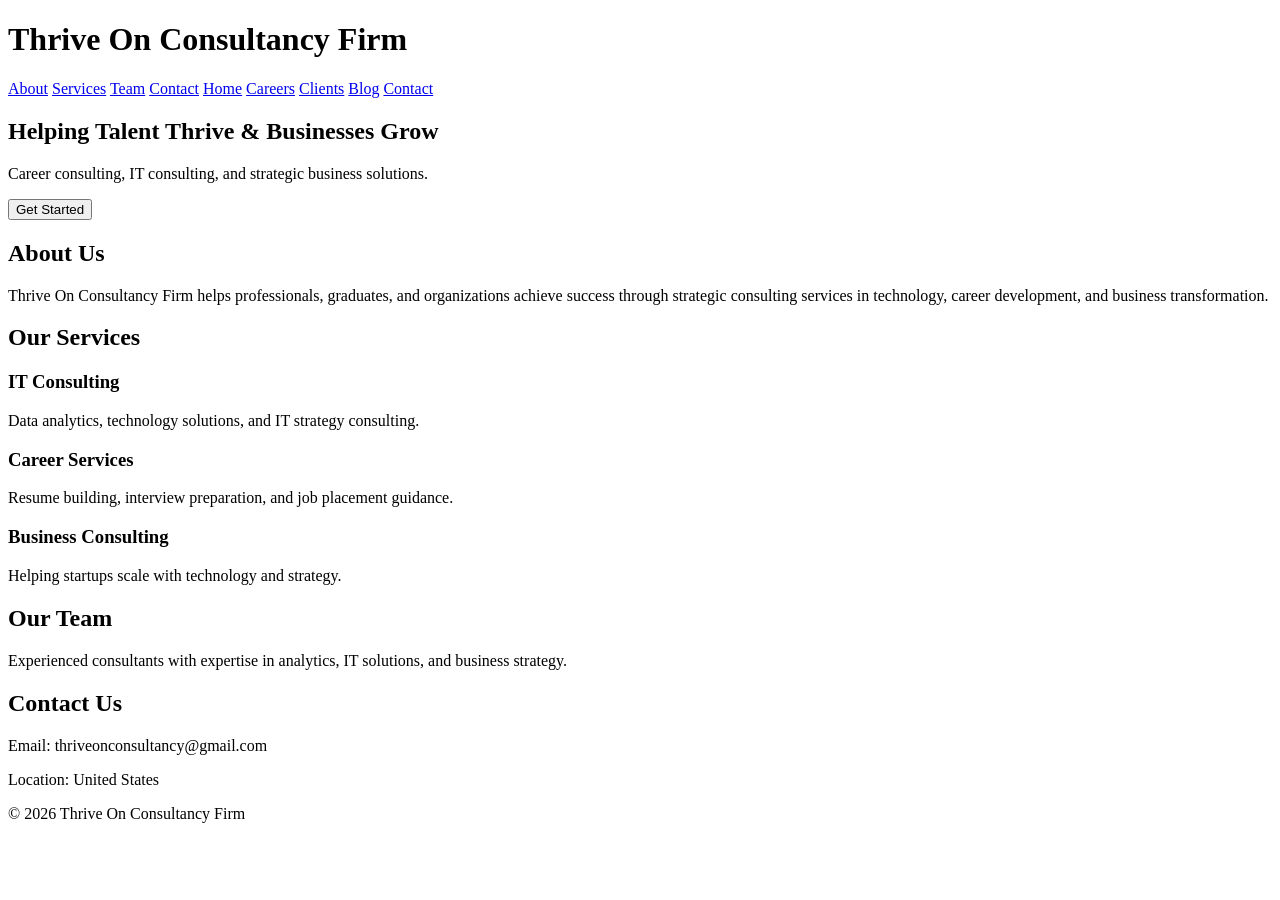
==== index.html @ f14ea01f "Create index.html" ====
<!DOCTYPE html>
<html lang="en">

<head>
<meta charset="UTF-8">
<meta name="viewport" content="width=device-width, initial-scale=1.0">

<title>Thrive On Consultancy Firm</title>

<link rel="stylesheet" href="style.css">

</head>

<body>

<header>

<h1>Thrive On Consultancy Firm</h1>

<nav>
<a href="#about">About</a>
<a href="#services">Services</a>
<a href="#team">Team</a>
<a href="#contact">Contact</a>
<a href="index.html">Home</a>
<a href="careers.html">Careers</a>
<a href="clients.html">Clients</a>
<a href="blog.html">Blog</a>
<a href="contact.html">Contact</a>
</nav>

</header>


<section class="hero">

<h2>Helping Talent Thrive & Businesses Grow</h2>

<p>Career consulting, IT consulting, and strategic business solutions.</p>

<button>Get Started</button>

</section>


<section id="about">

<h2>About Us</h2>

<p>
Thrive On Consultancy Firm helps professionals, graduates, and organizations
achieve success through strategic consulting services in technology,
career development, and business transformation.
</p>

</section>


<section id="services">

<h2>Our Services</h2>

<div class="services">

<div class="card">
<h3>IT Consulting</h3>
<p>Data analytics, technology solutions, and IT strategy consulting.</p>
</div>

<div class="card">
<h3>Career Services</h3>
<p>Resume building, interview preparation, and job placement guidance.</p>
</div>

<div class="card">
<h3>Business Consulting</h3>
<p>Helping startups scale with technology and strategy.</p>
</div>

</div>

</section>


<section id="team">

<h2>Our Team</h2>

<p>
Experienced consultants with expertise in analytics, IT solutions,
and business strategy.
</p>

</section>


<section id="contact">

<h2>Contact Us</h2>

<p>Email: thriveonconsultancy@gmail.com</p>

<p>Location: United States</p>

</section>


<footer>

<p>© 2026 Thrive On Consultancy Firm</p>

</footer>

<script src="script.js"></script>

</body>

</html>
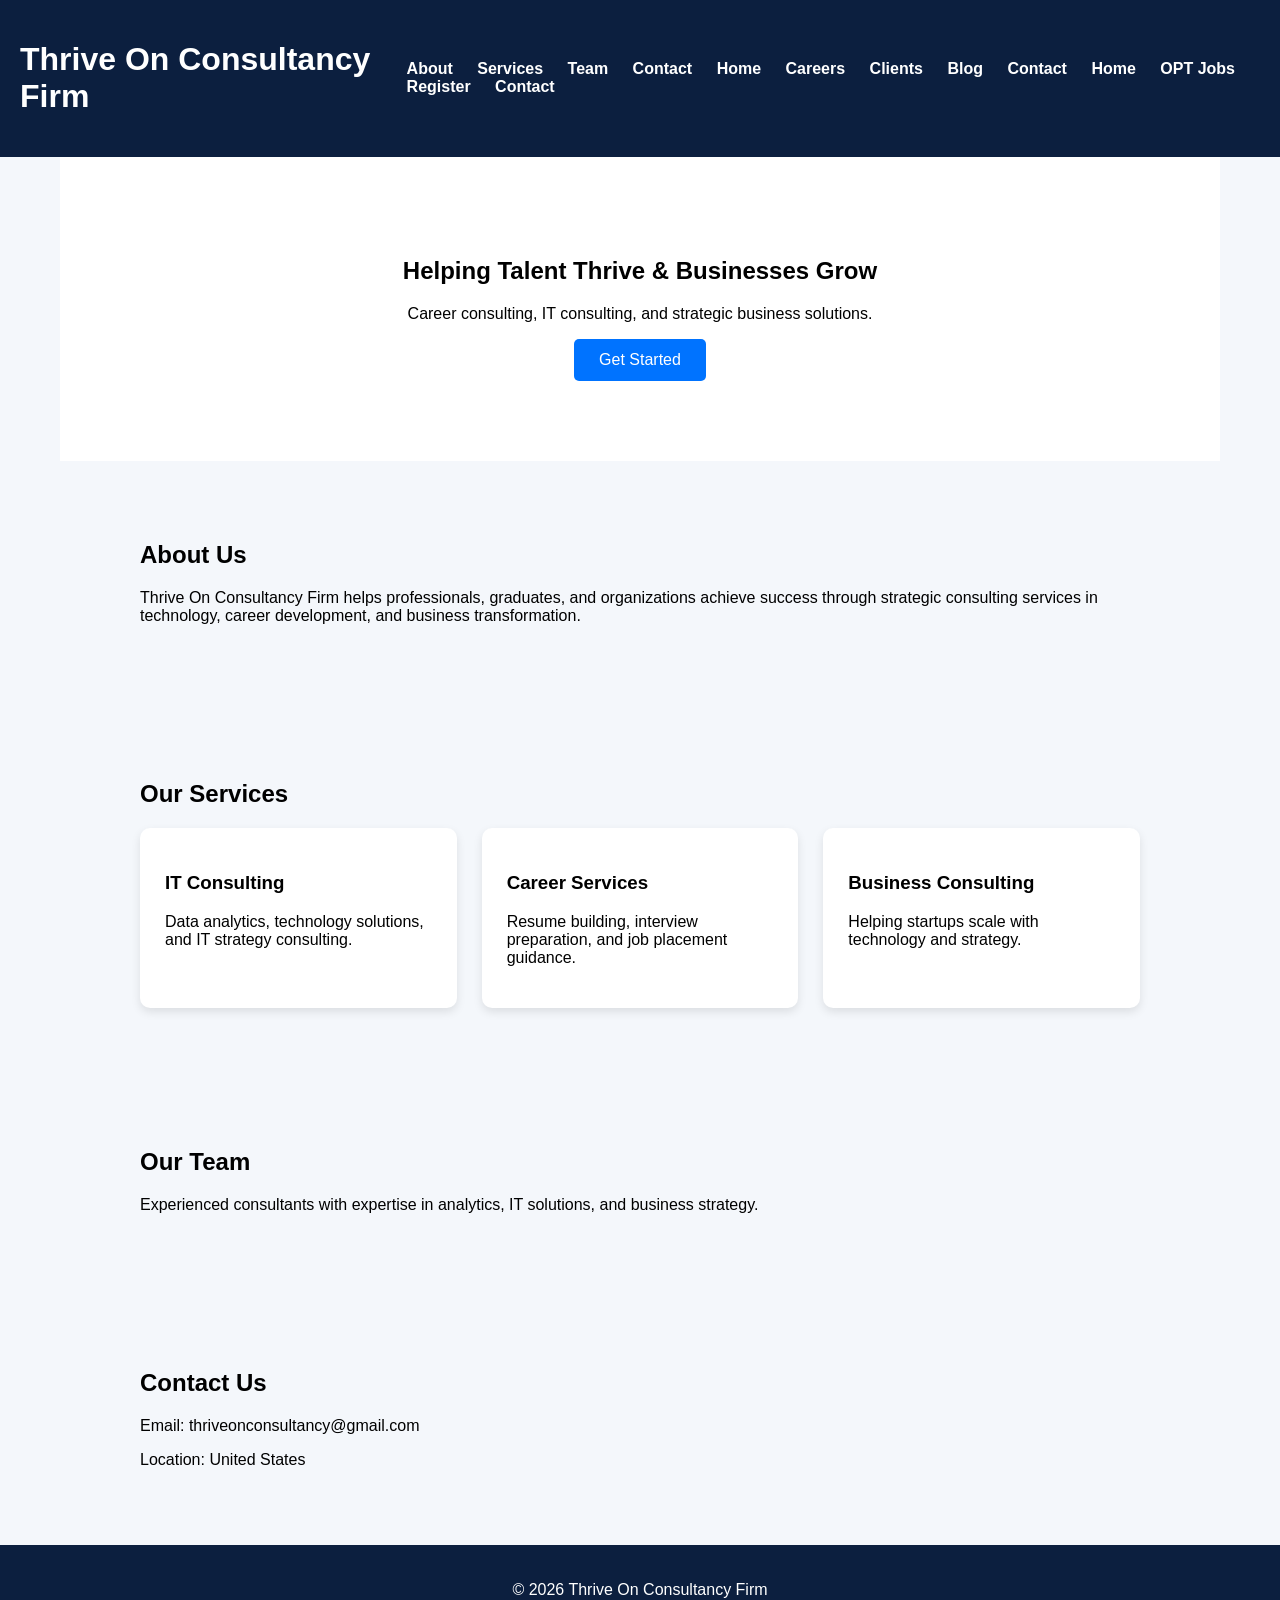
==== commit 5f5f1249: "Update index.html" ====
--- a/index.html
+++ b/index.html
@@ -26,6 +26,10 @@
 <a href="careers.html">Careers</a>
 <a href="clients.html">Clients</a>
 <a href="blog.html">Blog</a>
+<a href="contact.html">Contact</a>
+<a href="index.html">Home</a>
+<a href="jobs.html">OPT Jobs</a>
+<a href="register.html">Register</a>
 <a href="contact.html">Contact</a>
 </nav>
 
--- a/style.css
+++ b/style.css
@@ -0,0 +1,80 @@
+body{
+
+font-family: Arial;
+margin:0;
+background:#f4f7fb;
+
+}
+
+header{
+
+background:#0c1f3f;
+color:white;
+padding:20px;
+display:flex;
+justify-content:space-between;
+align-items:center;
+
+}
+
+nav a{
+
+color:white;
+margin-left:20px;
+text-decoration:none;
+font-weight:bold;
+
+}
+
+.hero{
+
+text-align:center;
+padding:80px;
+background:white;
+
+}
+
+.hero button{
+
+padding:12px 25px;
+background:#0073ff;
+border:none;
+color:white;
+font-size:16px;
+border-radius:5px;
+
+}
+
+section{
+
+padding:60px;
+max-width:1000px;
+margin:auto;
+
+}
+
+.services{
+
+display:grid;
+grid-template-columns:repeat(auto-fit,minmax(250px,1fr));
+gap:25px;
+
+}
+
+.card{
+
+background:white;
+padding:25px;
+border-radius:10px;
+box-shadow:0 4px 10px rgba(0,0,0,0.1);
+
+}
+
+footer{
+
+background:#0c1f3f;
+color:white;
+text-align:center;
+padding:20px;
+
+}
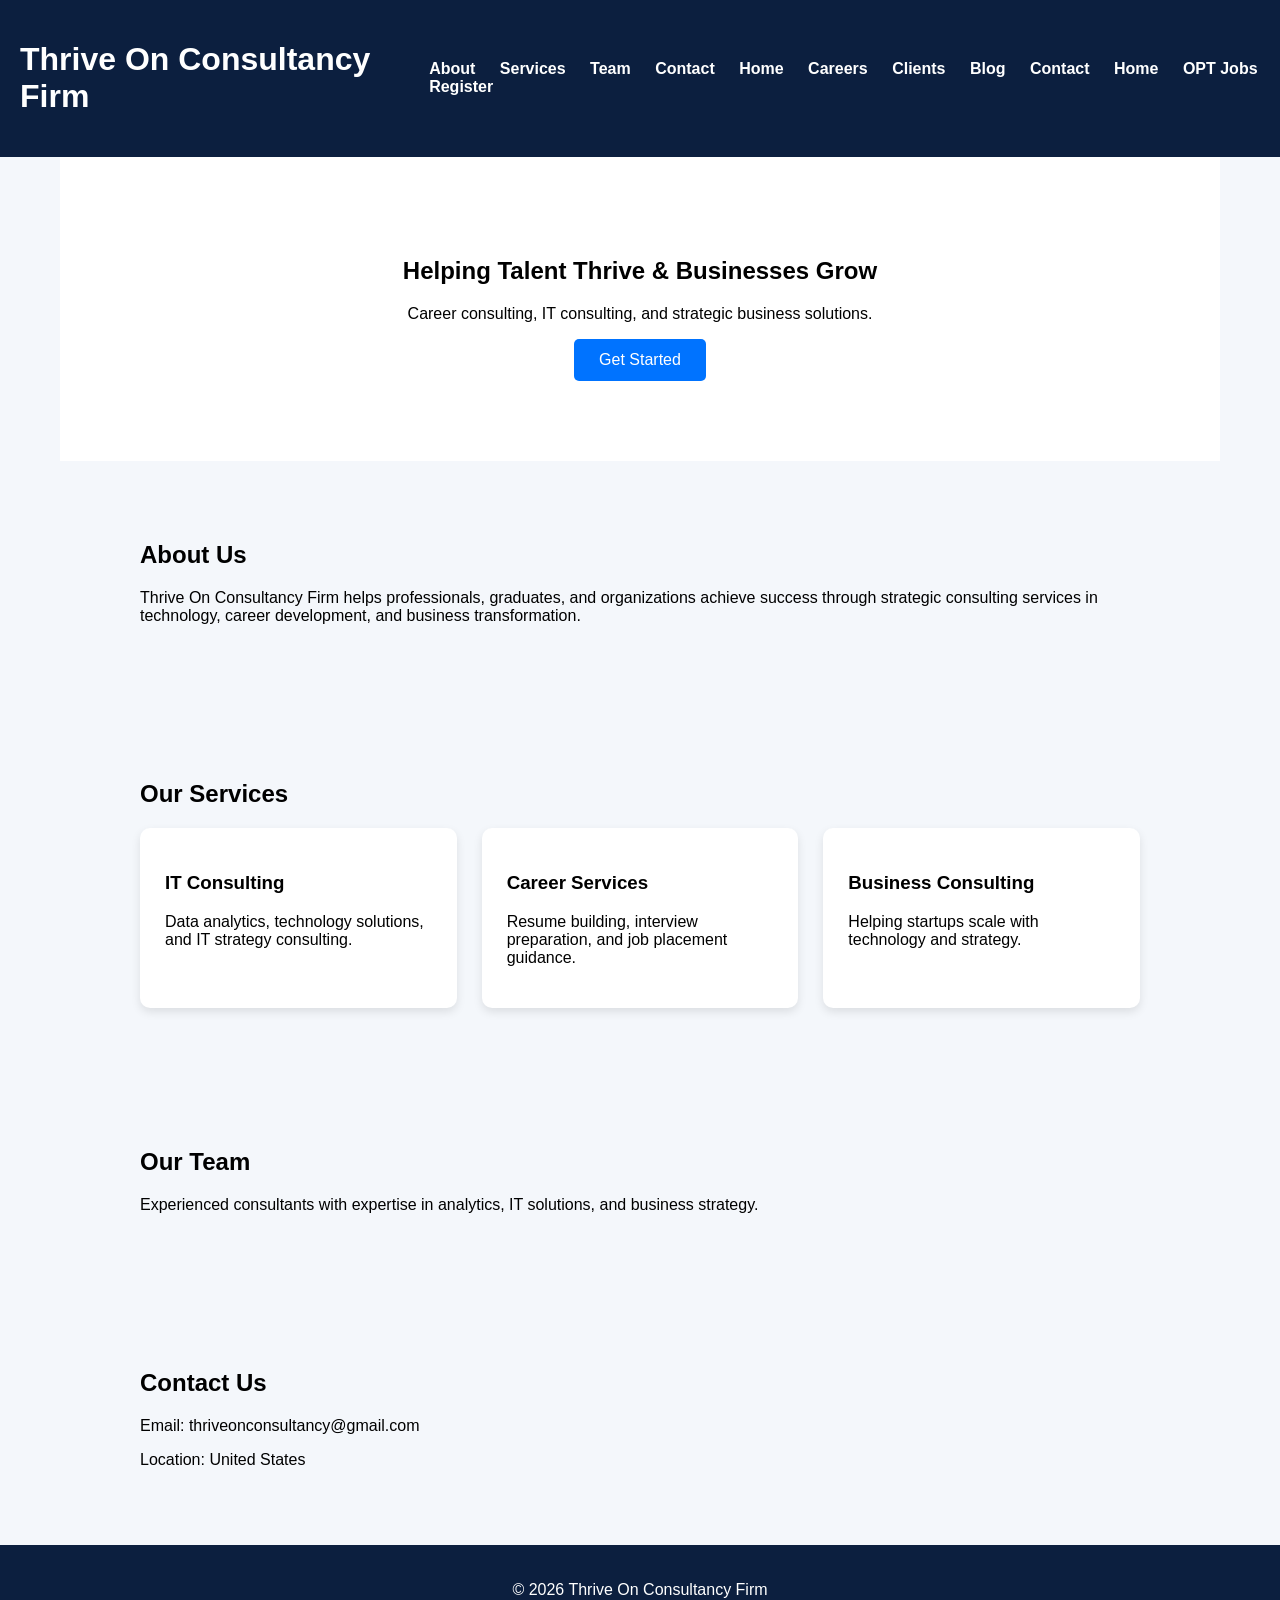
==== commit 0a046d32: "Update index.html" ====
--- a/index.html
+++ b/index.html
@@ -30,7 +30,6 @@
 <a href="index.html">Home</a>
 <a href="jobs.html">OPT Jobs</a>
 <a href="register.html">Register</a>
-<a href="contact.html">Contact</a>
 </nav>
 
 </header>
